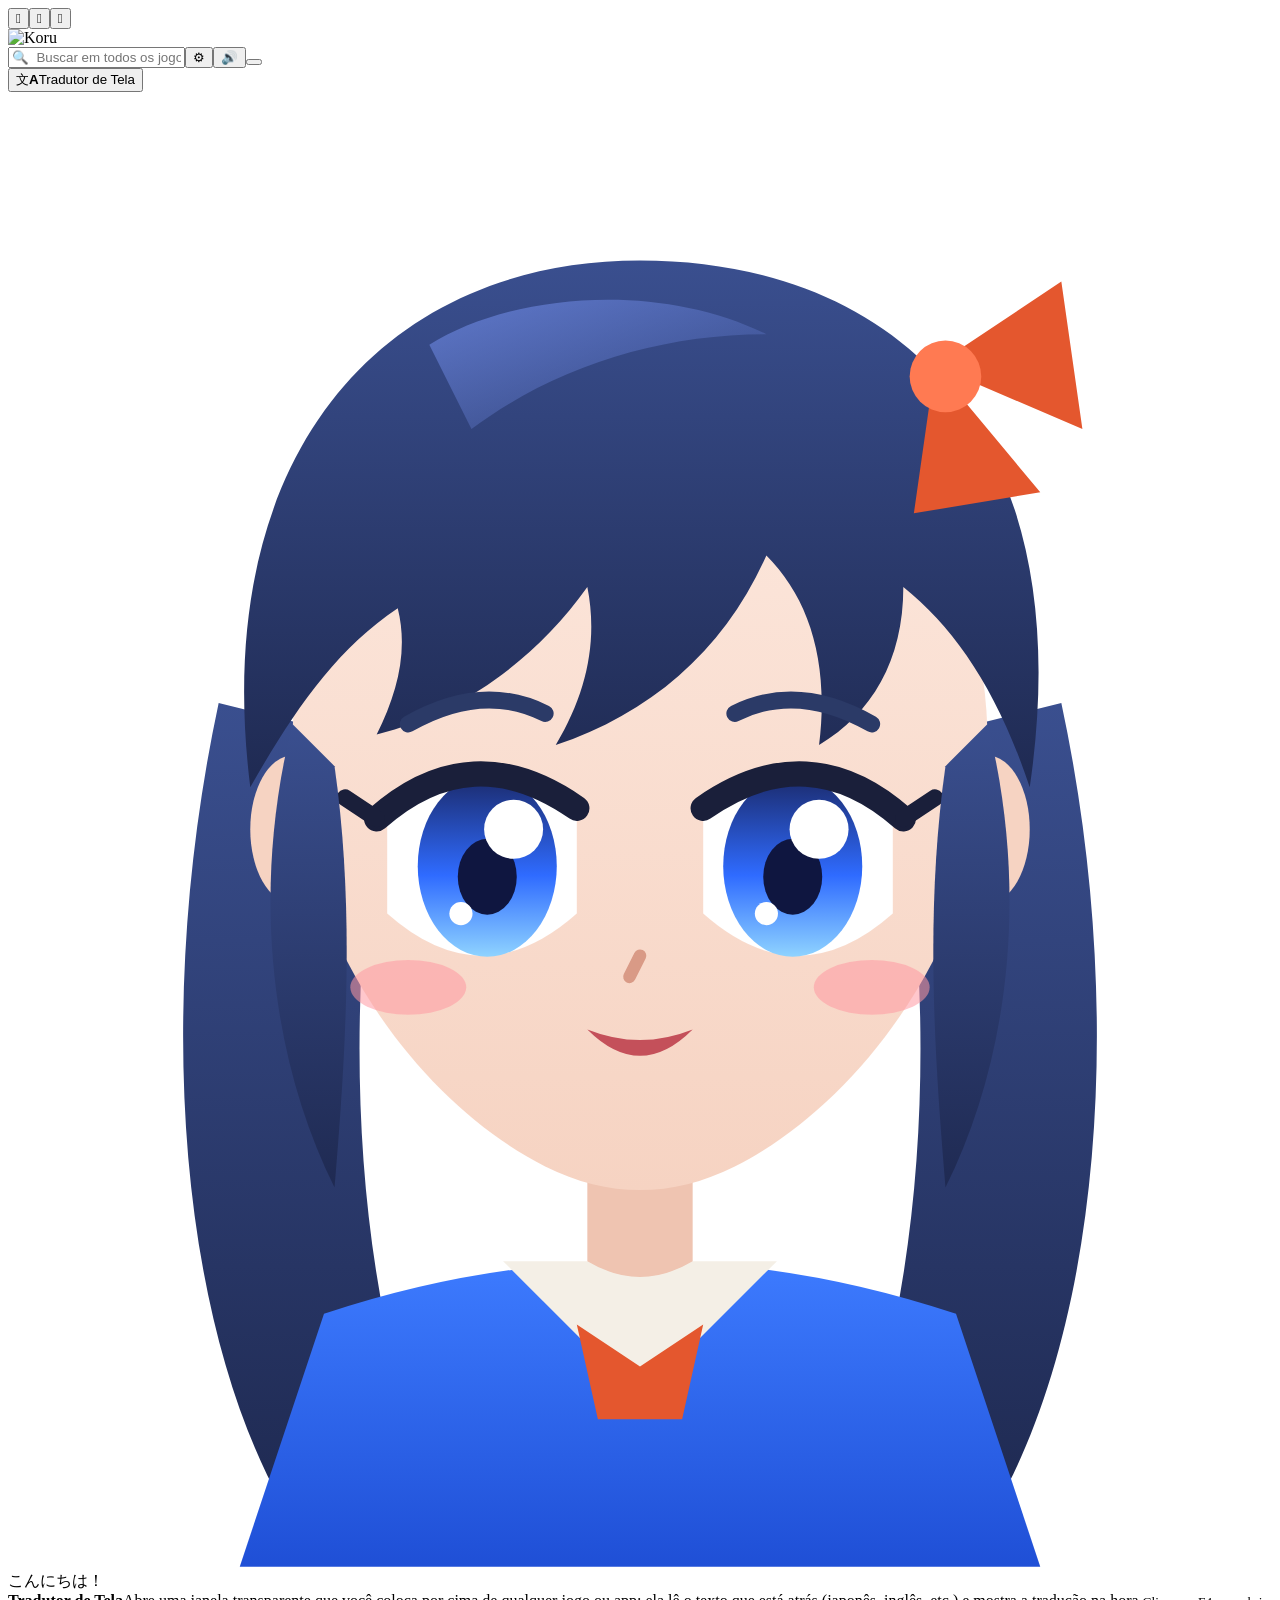
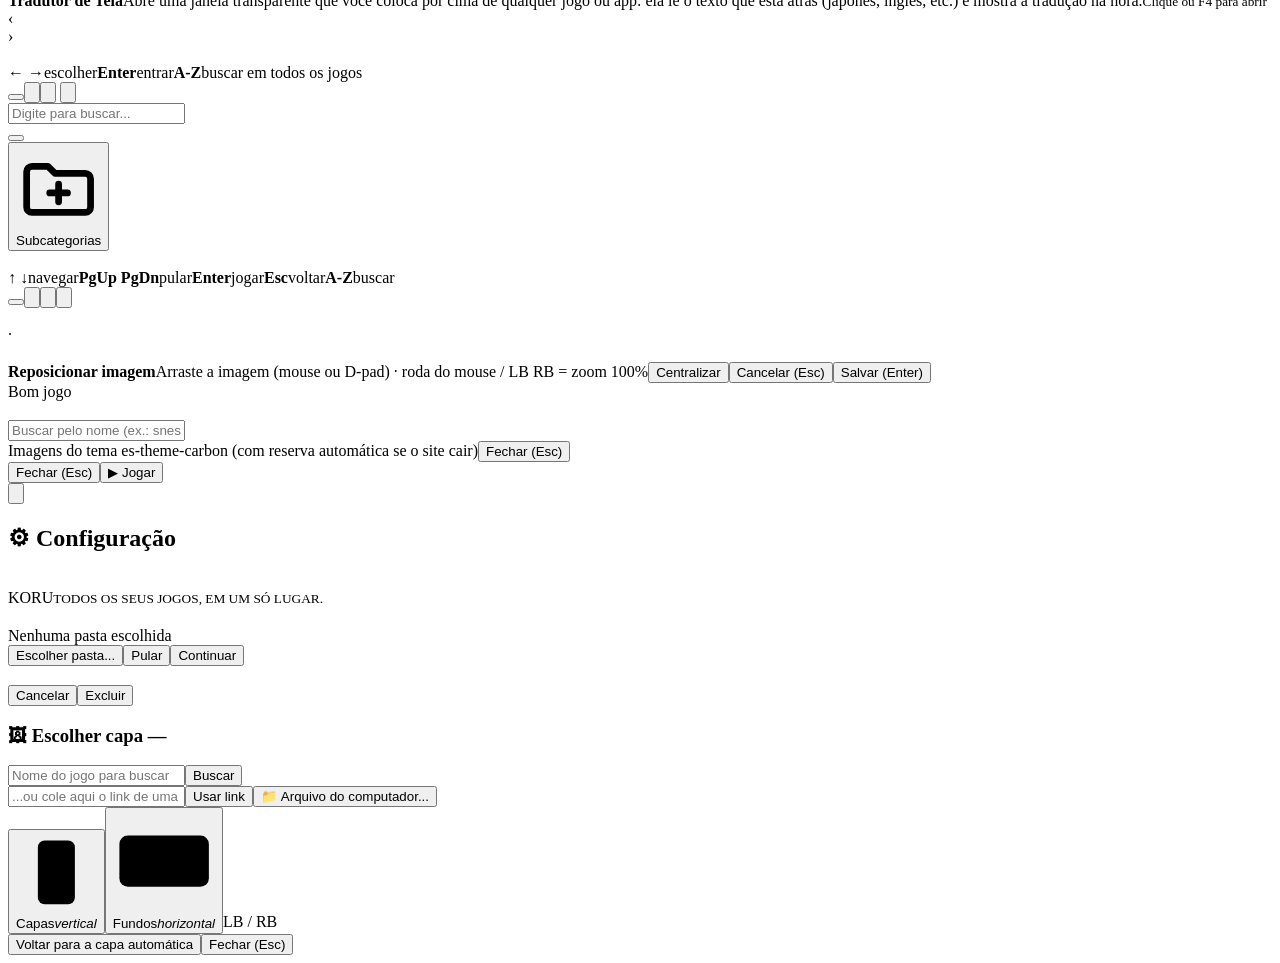
==== src/app/web/index.html @ 42bc6640 "1.5.5: nova ilustração da garota do Tradutor de Tela Co-Authored-By: Claude Opus 5.5 <noreply@anthro" ====
<!doctype html>
<html lang="pt-BR">
<head>
<meta charset="utf-8">
<meta name="viewport" content="width=device-width, initial-scale=1">
<title>​</title>
<meta name="theme-color" content="#14161c">
<link rel="icon" href="/logo.png">
<link rel="stylesheet" href="/css/fonts.css">
<link rel="stylesheet" href="/css/app.css">
</head>
</head>
<body>

<div id="wbar"><div class="wdrag" id="wdrag"></div><button data-w="min" title="Minimizar">&#xE921;</button><button data-w="max" title="Maximizar">&#xE922;</button><button data-w="close" class="x" title="Fechar">&#xE8BB;</button></div>
<section id="systems" class="screen">
  <div class="bg" id="sysBg"></div>
  <div class="brand" title="Koru"><img src="/sym.png" alt="Koru"></div>
  <div class="topsearch"><input id="gq" placeholder="🔍  Buscar em todos os jogos... (é só começar a digitar)" autocomplete="off"><button class="gear" id="gear" title="Configuração">⚙</button><button class="gear" id="mute" title="Som ligado/desligado">🔊</button><button class="gear" id="crtBtn" title="Layout para TV de tubo (CRT)"></button><div class="trwrap"><button class="trbtn" id="trBtn"><span class="tri">文<b>A</b></span><span class="trt">Tradutor de Tela</span></button>
  <div class="trtip"><div class="trgirl"><svg viewBox="0 0 120 140" aria-hidden="true">
  <defs>
    <linearGradient id="trH" x1="0" y1="0" x2="0" y2="1"><stop offset="0" stop-color="#3a4f8f"/><stop offset="1" stop-color="#1f2a52"/></linearGradient>
    <linearGradient id="trHl" x1="0" y1="0" x2="1" y2="1"><stop offset="0" stop-color="#7f9cff" stop-opacity=".55"/><stop offset="1" stop-color="#7f9cff" stop-opacity="0"/></linearGradient>
    <linearGradient id="trS" x1="0" y1="0" x2="0" y2="1"><stop offset="0" stop-color="#fde9df"/><stop offset="1" stop-color="#f6d3c2"/></linearGradient>
    <linearGradient id="trI" x1="0" y1="0" x2="0" y2="1"><stop offset="0" stop-color="#1b2a6b"/><stop offset=".55" stop-color="#2F6BFF"/><stop offset="1" stop-color="#8fd3ff"/></linearGradient>
    <linearGradient id="trU" x1="0" y1="0" x2="0" y2="1"><stop offset="0" stop-color="#3D7BFF"/><stop offset="1" stop-color="#1F4FD6"/></linearGradient>
  </defs>
  <path d="M20 58C14 86 16 116 26 134l14-2c-8-22-8-48-4-70z" fill="url(#trH)"/>
  <path d="M100 58c6 28 4 58-6 76l-14-2c8-22 8-48 4-70z" fill="url(#trH)"/>
  <path d="M30 116q30-10 60 0l8 24H22z" fill="url(#trU)"/>
  <path d="M47 111l13 13 13-13z" fill="#f4efe6"/>
  <path d="M54 117l6 4 6-4-2 9h-8z" fill="#e4572e"/>
  <path d="M55 96h10v15q-5 3-10 0z" fill="#efc4b1"/>
  <path d="M27 62c0-22 15-36 33-36s33 14 33 36c0 18-12 34-24 40-6 3-12 3-18 0-12-6-24-22-24-40z" fill="url(#trS)"/>
  <ellipse cx="27" cy="70" rx="4" ry="7" fill="#f6d3c2"/><ellipse cx="93" cy="70" rx="4" ry="7" fill="#f6d3c2"/>
  <path d="M23 66C19 34 36 16 60 16s42 16 37 50c-3-9-7-15-12-19 0 7-3 12-8 15 1-8-1-14-5-18-4 9-11 15-20 18 3-5 4-10 3-15-5 7-12 12-20 14 2-4 3-8 2-12-6 4-10 10-14 17z" fill="url(#trH)"/>
  <path d="M40 24c8-5 22-6 32-1-10 0-20 3-28 9z" fill="url(#trHl)"/>
  <path d="M88 26l12-8 2 14z M88 26l-2 14 12-2z" fill="#e4572e"/><circle cx="89" cy="27" r="3.4" fill="#ff7a52"/>
  <path d="M38 60q7-4 13-1" stroke="#2b3a67" stroke-width="1.6" fill="none" stroke-linecap="round"/>
  <path d="M82 60q-7-4-13-1" stroke="#2b3a67" stroke-width="1.6" fill="none" stroke-linecap="round"/>
  <g>
    <path d="M36 68q9-7 18 0v10q-9 8-18 0z" fill="#fff"/>
    <ellipse cx="45.5" cy="73.5" rx="6.6" ry="8.6" fill="url(#trI)"/>
    <ellipse cx="45.5" cy="74.5" rx="2.8" ry="3.6" fill="#0f1640"/>
    <circle cx="48" cy="70" r="2.8" fill="#fff"/><circle cx="43" cy="78" r="1.1" fill="#fff"/>
    <path d="M35 69q9-8 19-1" stroke="#1a1f3a" stroke-width="2.4" fill="none" stroke-linecap="round"/>
    <path d="M35 69l-3-2" stroke="#1a1f3a" stroke-width="1.6" stroke-linecap="round"/>
  </g>
  <g>
    <path d="M84 68q-9-7-18 0v10q9 8 18 0z" fill="#fff"/>
    <ellipse cx="74.5" cy="73.5" rx="6.6" ry="8.6" fill="url(#trI)"/>
    <ellipse cx="74.5" cy="74.5" rx="2.8" ry="3.6" fill="#0f1640"/>
    <circle cx="77" cy="70" r="2.8" fill="#fff"/><circle cx="72" cy="78" r="1.1" fill="#fff"/>
    <path d="M85 69q-9-8-19-1" stroke="#1a1f3a" stroke-width="2.4" fill="none" stroke-linecap="round"/>
    <path d="M85 69l3-2" stroke="#1a1f3a" stroke-width="1.6" stroke-linecap="round"/>
  </g>
  <ellipse cx="38" cy="85" rx="5.5" ry="2.6" fill="#ff9aa2" opacity=".55"/><ellipse cx="82" cy="85" rx="5.5" ry="2.6" fill="#ff9aa2" opacity=".55"/>
  <path d="M60 82l-1 2" stroke="#d99a86" stroke-width="1.2" stroke-linecap="round"/>
  <path d="M55 89q5 5 10 0q-5 2-10 0z" fill="#c4505a"/>
  <path d="M27 60c-4 16-2 32 4 44 1-12 2-26 0-40z" fill="url(#trH)"/>
  <path d="M93 60c4 16 2 32-4 44-1-12-2-26 0-40z" fill="url(#trH)"/>
</svg><div class="trsay"><span id="trHello">こんにちは！</span></div></div>
  <div class="trtxt"><b>Tradutor de Tela</b><span>Abre uma janela transparente que você coloca por cima de qualquer jogo ou app: ela lê o texto que está atrás (japonês, inglês, etc.) e mostra a tradução na hora.</span><small>Clique ou F4 para abrir</small></div></div></div></div>
  <div class="stage">
    <div class="strip"><span class="arrow l" id="prev">‹</span><div class="track" id="track"></div><span class="arrow r" id="next">›</span></div>
    <div class="sysinfo" id="sysInfo"></div>
  </div>
  <img class="ctrl" id="sysCtrl" alt="">
  <div class="helpbar"><span><b>← →</b>escolher</span><span><b>Enter</b>entrar</span><span><b>A-Z</b>buscar em todos os jogos</span></div>
</section>

<section id="games" class="screen">
  <header id="gHead"></header><button class="hmute" id="gMute" title="Som ligado/desligado"></button><span class="hviews" id="gViews"><button class="hview" id="gvGrid" data-v="grid" title="Ver em grade"><svg viewBox="0 0 24 24" fill="none" stroke="currentColor" stroke-width="2"><rect x="4" y="4" width="7" height="7" rx="1.5"/><rect x="13" y="4" width="7" height="7" rx="1.5"/><rect x="4" y="13" width="7" height="7" rx="1.5"/><rect x="13" y="13" width="7" height="7" rx="1.5"/></svg></button><button class="hview" id="gvList" data-v="list" title="Ver em lista"><svg viewBox="0 0 24 24" fill="none" stroke="currentColor" stroke-width="2" stroke-linecap="round"><path d="M9 6h11M9 12h11M9 18h11"/><circle cx="4.5" cy="6" r="1.2" fill="currentColor"/><circle cx="4.5" cy="12" r="1.2" fill="currentColor"/><circle cx="4.5" cy="18" r="1.2" fill="currentColor"/></svg></button></span>
  <button class="homebtn" id="homeBtn" title="Voltar para a tela inicial (Esc)"><svg viewBox="0 0 24 24" fill="none" stroke="currentColor" stroke-width="2.2" stroke-linecap="round" stroke-linejoin="round"><path d="M3 10.5 12 3l9 7.5"/><path d="M5 9.5V21h5v-6h4v6h5V9.5"/></svg></button>
  <div class="body">
    <div class="left">
      <div class="search"><input id="q" placeholder="Digite para buscar..." autocomplete="off"><div class="sortwrap"><button class="sortbtn" id="sortBtn" title="Mudar ordenação"></button><div class="sortmenu" id="sortMenu"></div></div><button class="sortbtn catbtn" id="catBtn" title="Criar, renomear ou excluir subcategorias"><svg viewBox="0 0 24 24" fill="none" stroke="currentColor" stroke-width="1.9" stroke-linecap="round" stroke-linejoin="round"><path d="M3 7.5A1.5 1.5 0 0 1 4.5 6H9l2 2h8.5A1.5 1.5 0 0 1 21 9.5v8a1.5 1.5 0 0 1-1.5 1.5h-15A1.5 1.5 0 0 1 3 17.5z"/><path d="M12 11v5M9.5 13.5h5"/></svg><span>Subcategorias</span></button><span class="count" id="count"></span></div>
      <div class="list" id="list"></div>
    </div>
    <div class="right">
      <div id="gameBg"></div>
      <div class="art" id="art"></div>
      <div id="vidBox"></div>
      <img id="vidLogo" alt="">
      <div class="details" id="details"></div>
    </div>
  </div>
  <div class="helpbar"><span><b>↑ ↓</b>navegar</span><span><b>PgUp PgDn</b>pular</span><span><b>Enter</b>jogar</span><span><b>Esc</b>voltar</span><span><b>A-Z</b>buscar</span></div>
</section>
<section id="favgrid" class="screen">
  <div class="fgbg" id="fgBg"></div>
  <header id="fgHeader"><button class="hmute" id="fgMute" title="Som ligado/desligado"></button><span class="hviews" id="fgViews"><button class="hview" id="fvGrid" data-v="grid" title="Ver em grade"><svg viewBox="0 0 24 24" fill="none" stroke="currentColor" stroke-width="2"><rect x="4" y="4" width="7" height="7" rx="1.5"/><rect x="13" y="4" width="7" height="7" rx="1.5"/><rect x="4" y="13" width="7" height="7" rx="1.5"/><rect x="13" y="13" width="7" height="7" rx="1.5"/></svg></button><button class="hview" id="fvList" data-v="list" title="Ver em lista"><svg viewBox="0 0 24 24" fill="none" stroke="currentColor" stroke-width="2" stroke-linecap="round"><path d="M9 6h11M9 12h11M9 18h11"/><circle cx="4.5" cy="6" r="1.2" fill="currentColor"/><circle cx="4.5" cy="12" r="1.2" fill="currentColor"/><circle cx="4.5" cy="18" r="1.2" fill="currentColor"/></svg></button></span><button class="homebtn" id="fgHome" title="Voltar ao início (Esc)"><svg viewBox="0 0 24 24" fill="none" stroke="currentColor" stroke-width="2" stroke-linecap="round" stroke-linejoin="round"><path d="M3 11l9-8 9 8"/><path d="M5 10v10h14V10"/></svg></button><div id="fgHead" class="fghead"><img class="fdctrl" alt=""><div class="fdbody"><div class="fdn"></div><div class="fdc"></div><div class="fdm"><span class="fds"></span><span class="fdsep"> · </span><a class="fdp plink"></a></div></div></div></header>
  <div class="fgview" id="fgView"><div class="fgtrack" id="fgTrack"></div></div>
  <div class="fgdots" id="fgDots"></div>
</section>
<div class="fpmodal" id="fpModal"><img id="fpImg" alt="" draggable="false"><div class="fpframe" id="fpFrame"></div>
  <div class="fpbar"><b>Reposicionar imagem</b><span>Arraste a imagem (mouse ou D-pad) · roda do mouse / LB RB = zoom <span id="fpZoom">100%</span></span><button class="btn sec sm" id="fpReset">Centralizar</button><button class="btn sec sm" id="fpCancel">Cancelar (Esc)</button><button class="btn sm" id="fpOk">Salvar (Enter)</button></div></div>
<div class="fgfx" id="fgFx"><div class="fxlbl"><div class="fxspin"></div><div>Bom jogo</div></div></div>
<div class="modal" id="artPick"><div class="mbox"><h3 id="apTitle"></h3><div class="mrow"><input id="apQ" placeholder="Buscar pelo nome (ex.: snes, playstation, arcade)"><span class="msg" id="apMsg"></span></div><div class="apwrap"><div id="apGrid" class="icogrid ap"></div></div><div class="mfoot"><span class="msg">Imagens do tema es-theme-carbon (com reserva automática se o site cair)</span><button class="sec" id="apClose">Fechar (Esc)</button></div></div></div>
<div class="modal" id="fgInfo"><div class="fginfowrap"><div class="fginfobox" id="fgInfoBox"></div><div class="fgibar"><button class="btn sec" id="fgiClose">Fechar (Esc)</button><button class="btn" id="fgiPlay">▶ Jogar</button></div></div></div>
<section id="config" class="screen">
  <div class="cfhead"><button class="homebtn" id="cfCancel" title="Voltar ao início (Esc)"><svg viewBox="0 0 24 24" fill="none" stroke="currentColor" stroke-width="2" stroke-linecap="round" stroke-linejoin="round"><path d="M3 11l9-8 9 8"/><path d="M5 10v10h14V10"/></svg></button><h1>⚙ Configuração</h1><span class="msg" id="cfSaved" style="margin-left:auto;margin-right:10px"></span></div>
  <div class="cfbody" id="cfBody"></div>
</section>
<section id="welcome" class="screen">
  <div class="wsplash" id="wSplash"><img src="/sym.png" alt=""><span class="kword">KORU</span><small>TODOS OS SEUS JOGOS, EM UM SÓ LUGAR.</small></div>
  <div class="wcard" id="wCard">
    <div class="wstep" id="wStepN"></div>
    <h1 id="wTitle"></h1>
    <p id="wText"></p>
    <div id="wStores"></div>
    <div class="wpath" id="wPath">Nenhuma pasta escolhida</div>
    <div class="wbtns"><button class="btn sec" id="wBack" style="display:none">← Voltar</button><button class="btn sec" id="wPick">Escolher pasta...</button><span style="flex:1"></span><button class="btn sec" id="wSkip">Pular</button><button class="btn" id="wNext">Continuar</button></div>
  </div>
</section>
<div id="toast"></div>
<div id="ctx" class="ctx"></div><div id="ctx2" class="ctx"></div>
<div class="modal" id="askModal"><div class="mbox ask"><h3 id="askTitle"></h3><p id="askText"></p><div class="mfoot"><button class="sec" id="askNo">Cancelar</button><button class="sec" id="askAlt" style="display:none"></button><button id="askYes" class="danger">Excluir</button></div></div></div>
<div id="dropPanel"></div>
<div class="modal" id="coverModal"><div class="mbox">
  <h3><span id="ctitle">🖼 Escolher capa</span> — <span id="cgame"></span></h3>
  <div class="mrow"><input id="cq" placeholder="Nome do jogo para buscar"><button id="cgo">Buscar</button></div>
  <div class="mrow"><input id="curl" placeholder="...ou cole aqui o link de uma imagem da internet"><button id="cuse">Usar link</button><button id="cfile">📁 Arquivo do computador...</button></div>
  <div class="ckind" id="ckind"><button data-k="cover"><svg viewBox="0 0 24 24"><rect x="6.5" y="2.5" width="11" height="19" rx="2"/><path d="M6.5 16l3.5-3.5 3 3 2-2 2.5 2.5"/></svg>Capas<i>vertical</i></button><button data-k="bg"><svg viewBox="0 0 24 24"><rect x="1.5" y="6" width="21" height="12" rx="2"/><path d="M1.5 15l5-4.5 4 3.5 3-2.5 7.5 5"/><circle cx="17" cy="9.5" r="1.3"/></svg>Fundos<i>horizontal</i></button><span class="ckh">LB / RB</span></div>
  <div class="msg" id="cmsg"></div>
  <div class="cgrid" id="cres"></div>
  <div class="mfoot"><button class="sec" id="creset">Voltar para a capa automática</button><button class="sec" id="cclose">Fechar (Esc)</button></div>
</div></div>

<div class="padhelp" id="padHelp"></div>
<div class="osk" id="osk"></div>
<script src="/js/i18n.js"></script>
<script src="/js/core.js"></script>
<script src="/js/systems.js"></script>
<script src="/js/list.js"></script>
<script src="/js/art.js"></script>
<script src="/js/video.js"></script>
<script src="/js/covers.js"></script>
<script src="/js/thumbs.js"></script>
<script src="/js/audio.js"></script>
<script src="/js/window.js"></script>
<script src="/js/config.js"></script>
<script src="/js/input.js"></script>
<script src="/js/welcome.js"></script>
<script src="/js/favgrid.js"></script>
<script src="/js/artpick.js"></script>
<script src="/js/osk.js"></script>
<script src="/js/padhelp.js"></script>
<script src="/js/main.js"></script>
<script src="/js/intro.js"></script>
</body>
</html>
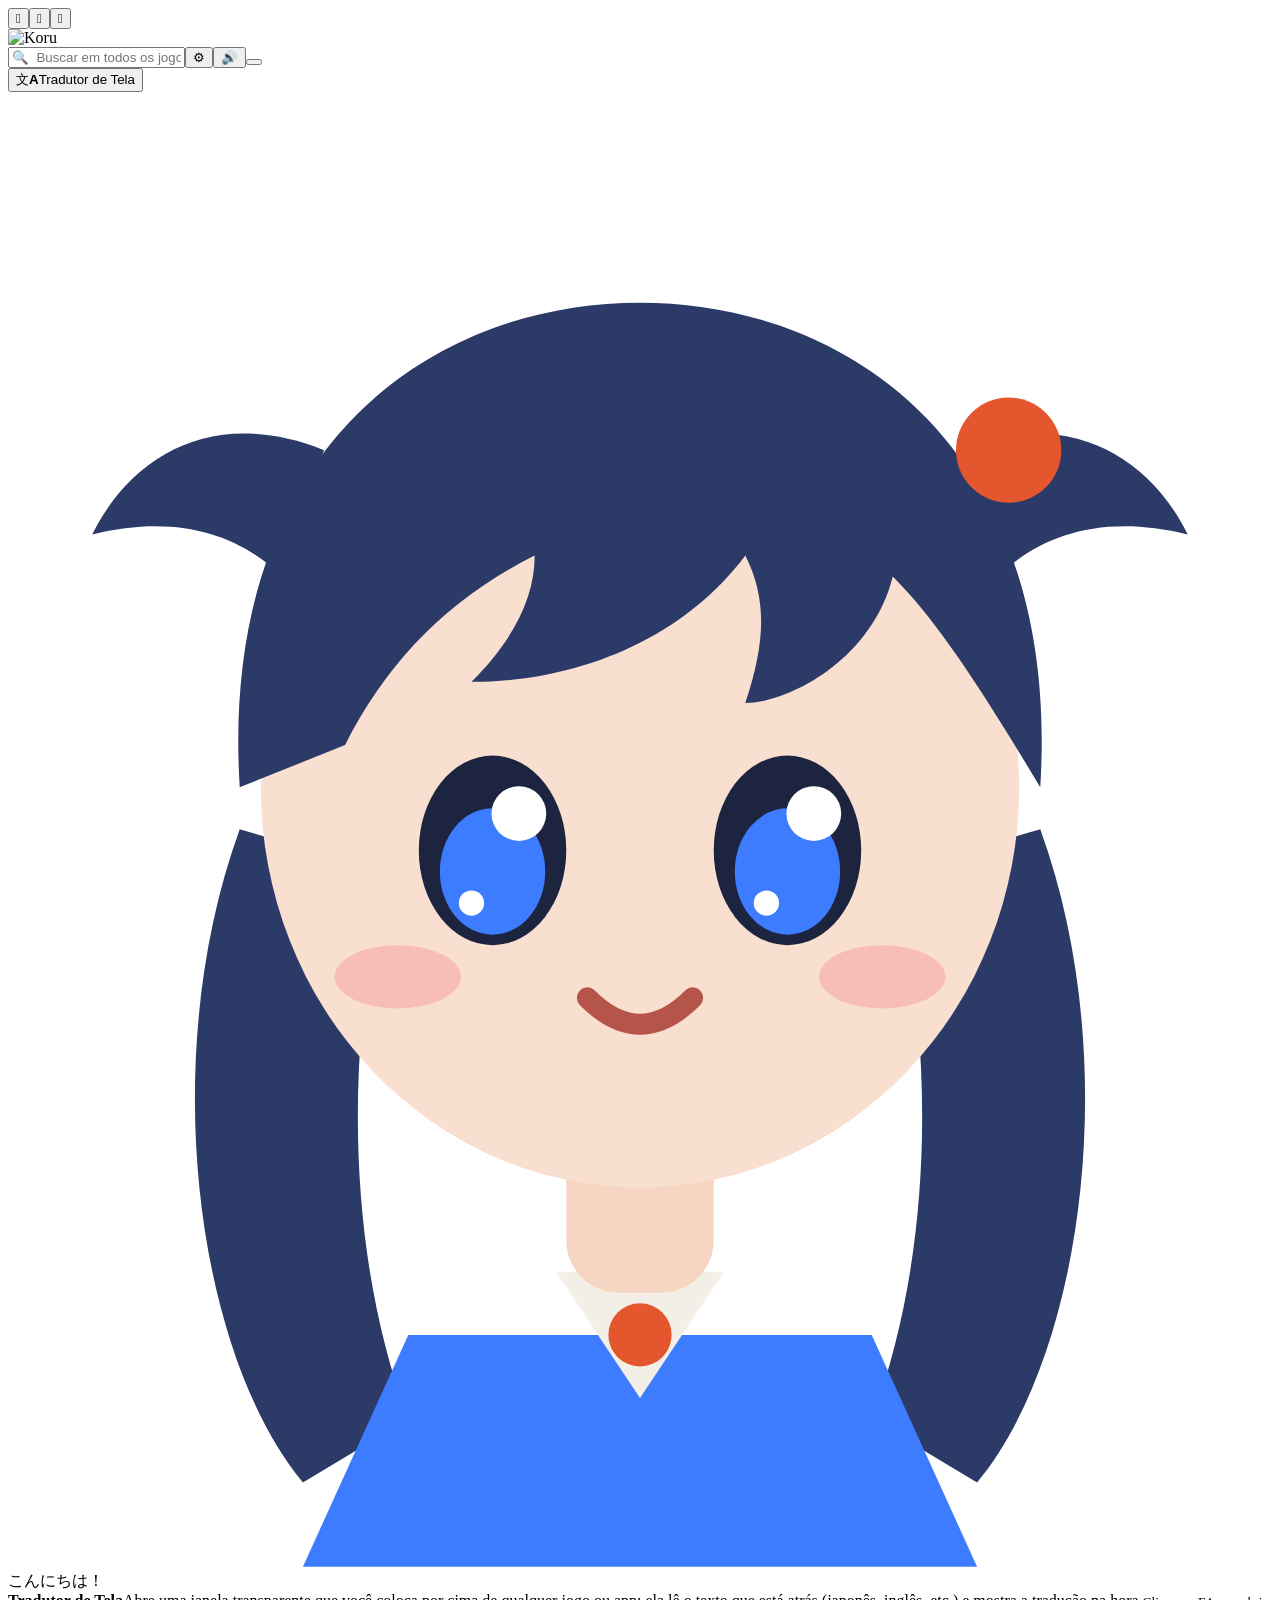
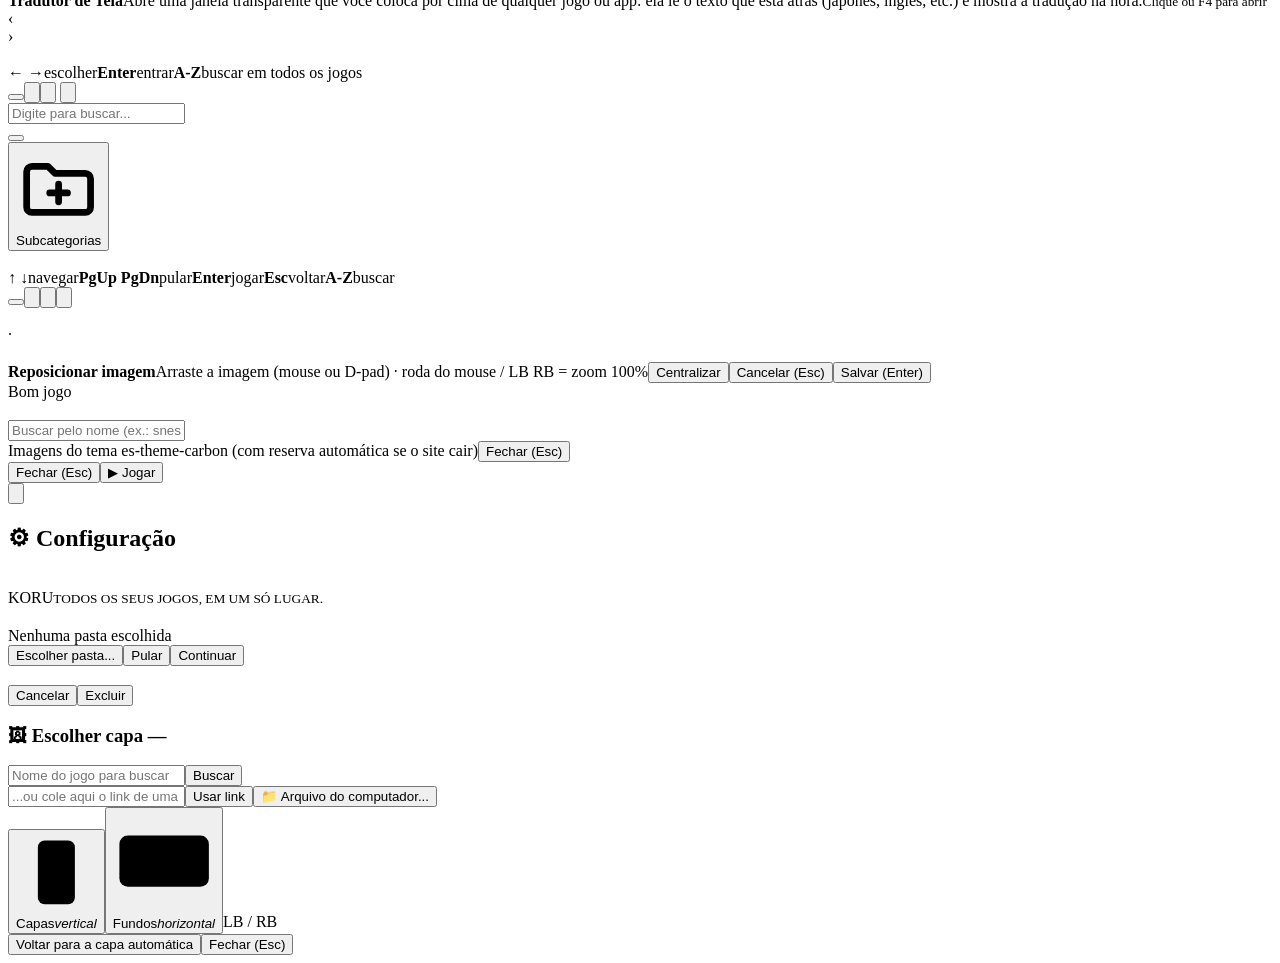
==== commit 2814b695: "1.6.1: player próprio na janela, fita VHS, prévia do vídeo no fundo, subcategoria Ocultos Co-Authore" ====
--- a/src/app/web/index.html
+++ b/src/app/web/index.html
@@ -18,48 +18,19 @@
   <div class="brand" title="Koru"><img src="/sym.png" alt="Koru"></div>
   <div class="topsearch"><input id="gq" placeholder="🔍  Buscar em todos os jogos... (é só começar a digitar)" autocomplete="off"><button class="gear" id="gear" title="Configuração">⚙</button><button class="gear" id="mute" title="Som ligado/desligado">🔊</button><button class="gear" id="crtBtn" title="Layout para TV de tubo (CRT)"></button><div class="trwrap"><button class="trbtn" id="trBtn"><span class="tri">文<b>A</b></span><span class="trt">Tradutor de Tela</span></button>
   <div class="trtip"><div class="trgirl"><svg viewBox="0 0 120 140" aria-hidden="true">
-  <defs>
-    <linearGradient id="trH" x1="0" y1="0" x2="0" y2="1"><stop offset="0" stop-color="#3a4f8f"/><stop offset="1" stop-color="#1f2a52"/></linearGradient>
-    <linearGradient id="trHl" x1="0" y1="0" x2="1" y2="1"><stop offset="0" stop-color="#7f9cff" stop-opacity=".55"/><stop offset="1" stop-color="#7f9cff" stop-opacity="0"/></linearGradient>
-    <linearGradient id="trS" x1="0" y1="0" x2="0" y2="1"><stop offset="0" stop-color="#fde9df"/><stop offset="1" stop-color="#f6d3c2"/></linearGradient>
-    <linearGradient id="trI" x1="0" y1="0" x2="0" y2="1"><stop offset="0" stop-color="#1b2a6b"/><stop offset=".55" stop-color="#2F6BFF"/><stop offset="1" stop-color="#8fd3ff"/></linearGradient>
-    <linearGradient id="trU" x1="0" y1="0" x2="0" y2="1"><stop offset="0" stop-color="#3D7BFF"/><stop offset="1" stop-color="#1F4FD6"/></linearGradient>
-  </defs>
-  <path d="M20 58C14 86 16 116 26 134l14-2c-8-22-8-48-4-70z" fill="url(#trH)"/>
-  <path d="M100 58c6 28 4 58-6 76l-14-2c8-22 8-48 4-70z" fill="url(#trH)"/>
-  <path d="M30 116q30-10 60 0l8 24H22z" fill="url(#trU)"/>
-  <path d="M47 111l13 13 13-13z" fill="#f4efe6"/>
-  <path d="M54 117l6 4 6-4-2 9h-8z" fill="#e4572e"/>
-  <path d="M55 96h10v15q-5 3-10 0z" fill="#efc4b1"/>
-  <path d="M27 62c0-22 15-36 33-36s33 14 33 36c0 18-12 34-24 40-6 3-12 3-18 0-12-6-24-22-24-40z" fill="url(#trS)"/>
-  <ellipse cx="27" cy="70" rx="4" ry="7" fill="#f6d3c2"/><ellipse cx="93" cy="70" rx="4" ry="7" fill="#f6d3c2"/>
-  <path d="M23 66C19 34 36 16 60 16s42 16 37 50c-3-9-7-15-12-19 0 7-3 12-8 15 1-8-1-14-5-18-4 9-11 15-20 18 3-5 4-10 3-15-5 7-12 12-20 14 2-4 3-8 2-12-6 4-10 10-14 17z" fill="url(#trH)"/>
-  <path d="M40 24c8-5 22-6 32-1-10 0-20 3-28 9z" fill="url(#trHl)"/>
-  <path d="M88 26l12-8 2 14z M88 26l-2 14 12-2z" fill="#e4572e"/><circle cx="89" cy="27" r="3.4" fill="#ff7a52"/>
-  <path d="M38 60q7-4 13-1" stroke="#2b3a67" stroke-width="1.6" fill="none" stroke-linecap="round"/>
-  <path d="M82 60q-7-4-13-1" stroke="#2b3a67" stroke-width="1.6" fill="none" stroke-linecap="round"/>
-  <g>
-    <path d="M36 68q9-7 18 0v10q-9 8-18 0z" fill="#fff"/>
-    <ellipse cx="45.5" cy="73.5" rx="6.6" ry="8.6" fill="url(#trI)"/>
-    <ellipse cx="45.5" cy="74.5" rx="2.8" ry="3.6" fill="#0f1640"/>
-    <circle cx="48" cy="70" r="2.8" fill="#fff"/><circle cx="43" cy="78" r="1.1" fill="#fff"/>
-    <path d="M35 69q9-8 19-1" stroke="#1a1f3a" stroke-width="2.4" fill="none" stroke-linecap="round"/>
-    <path d="M35 69l-3-2" stroke="#1a1f3a" stroke-width="1.6" stroke-linecap="round"/>
-  </g>
-  <g>
-    <path d="M84 68q-9-7-18 0v10q9 8 18 0z" fill="#fff"/>
-    <ellipse cx="74.5" cy="73.5" rx="6.6" ry="8.6" fill="url(#trI)"/>
-    <ellipse cx="74.5" cy="74.5" rx="2.8" ry="3.6" fill="#0f1640"/>
-    <circle cx="77" cy="70" r="2.8" fill="#fff"/><circle cx="72" cy="78" r="1.1" fill="#fff"/>
-    <path d="M85 69q-9-8-19-1" stroke="#1a1f3a" stroke-width="2.4" fill="none" stroke-linecap="round"/>
-    <path d="M85 69l3-2" stroke="#1a1f3a" stroke-width="1.6" stroke-linecap="round"/>
-  </g>
-  <ellipse cx="38" cy="85" rx="5.5" ry="2.6" fill="#ff9aa2" opacity=".55"/><ellipse cx="82" cy="85" rx="5.5" ry="2.6" fill="#ff9aa2" opacity=".55"/>
-  <path d="M60 82l-1 2" stroke="#d99a86" stroke-width="1.2" stroke-linecap="round"/>
-  <path d="M55 89q5 5 10 0q-5 2-10 0z" fill="#c4505a"/>
-  <path d="M27 60c-4 16-2 32 4 44 1-12 2-26 0-40z" fill="url(#trH)"/>
-  <path d="M93 60c4 16 2 32-4 44-1-12-2-26 0-40z" fill="url(#trH)"/>
-</svg><div class="trsay"><span id="trHello">こんにちは！</span></div></div>
+    <path d="M22 70c-8 22-4 50 6 62l10-6c-6-16-6-36-2-52z" fill="#2b3a67"/><path d="M98 70c8 22 4 50-6 62l-10-6c6-16 6-36 2-52z" fill="#2b3a67"/>
+    <path d="M38 118h44l10 22H28z" fill="#3D7BFF"/><path d="M52 112h16l-8 12z" fill="#f4efe6"/><circle cx="60" cy="118" r="3" fill="#e4572e"/>
+    <rect x="53" y="98" width="14" height="16" rx="5" fill="#f6d5c3"/>
+    <ellipse cx="60" cy="66" rx="36" ry="38" fill="#f9dfd0"/>
+    <path d="M22 66C20 34 40 20 60 20s40 14 38 46c-6-10-10-16-14-20-2 8-10 12-14 12 2-6 2-10 0-14-6 8-16 12-26 12 4-4 6-8 6-12-8 4-14 10-18 18z" fill="#2b3a67"/>
+    <path d="M30 34c-10-4-18 0-22 8 8-2 14 0 18 4z M90 34c10-4 18 0 22 8-8-2-14 0-18 4z" fill="#2b3a67"/>
+    <circle cx="95" cy="34" r="5" fill="#e4572e"/>
+    <ellipse cx="46" cy="72" rx="7" ry="9" fill="#1d2440"/><ellipse cx="74" cy="72" rx="7" ry="9" fill="#1d2440"/>
+    <ellipse cx="46" cy="74" rx="5" ry="6" fill="#3D7BFF"/><ellipse cx="74" cy="74" rx="5" ry="6" fill="#3D7BFF"/>
+    <circle cx="48.5" cy="68.5" r="2.6" fill="#fff"/><circle cx="76.5" cy="68.5" r="2.6" fill="#fff"/><circle cx="44" cy="77" r="1.2" fill="#fff"/><circle cx="72" cy="77" r="1.2" fill="#fff"/>
+    <ellipse cx="37" cy="84" rx="6" ry="3" fill="#f7a8a8" opacity=".6"/><ellipse cx="83" cy="84" rx="6" ry="3" fill="#f7a8a8" opacity=".6"/>
+    <path d="M55 86q5 5 10 0" stroke="#b5554a" stroke-width="2" fill="none" stroke-linecap="round"/>
+  </svg><div class="trsay"><span id="trHello">こんにちは！</span></div></div>
   <div class="trtxt"><b>Tradutor de Tela</b><span>Abre uma janela transparente que você coloca por cima de qualquer jogo ou app: ela lê o texto que está atrás (japonês, inglês, etc.) e mostra a tradução na hora.</span><small>Clique ou F4 para abrir</small></div></div></div></div>
   <div class="stage">
     <div class="strip"><span class="arrow l" id="prev">‹</span><div class="track" id="track"></div><span class="arrow r" id="next">›</span></div>
@@ -146,6 +117,7 @@
 <script src="/js/artpick.js"></script>
 <script src="/js/osk.js"></script>
 <script src="/js/padhelp.js"></script>
+<script src="/js/vplayer.js"></script>
 <script src="/js/main.js"></script>
 <script src="/js/intro.js"></script>
 </body>
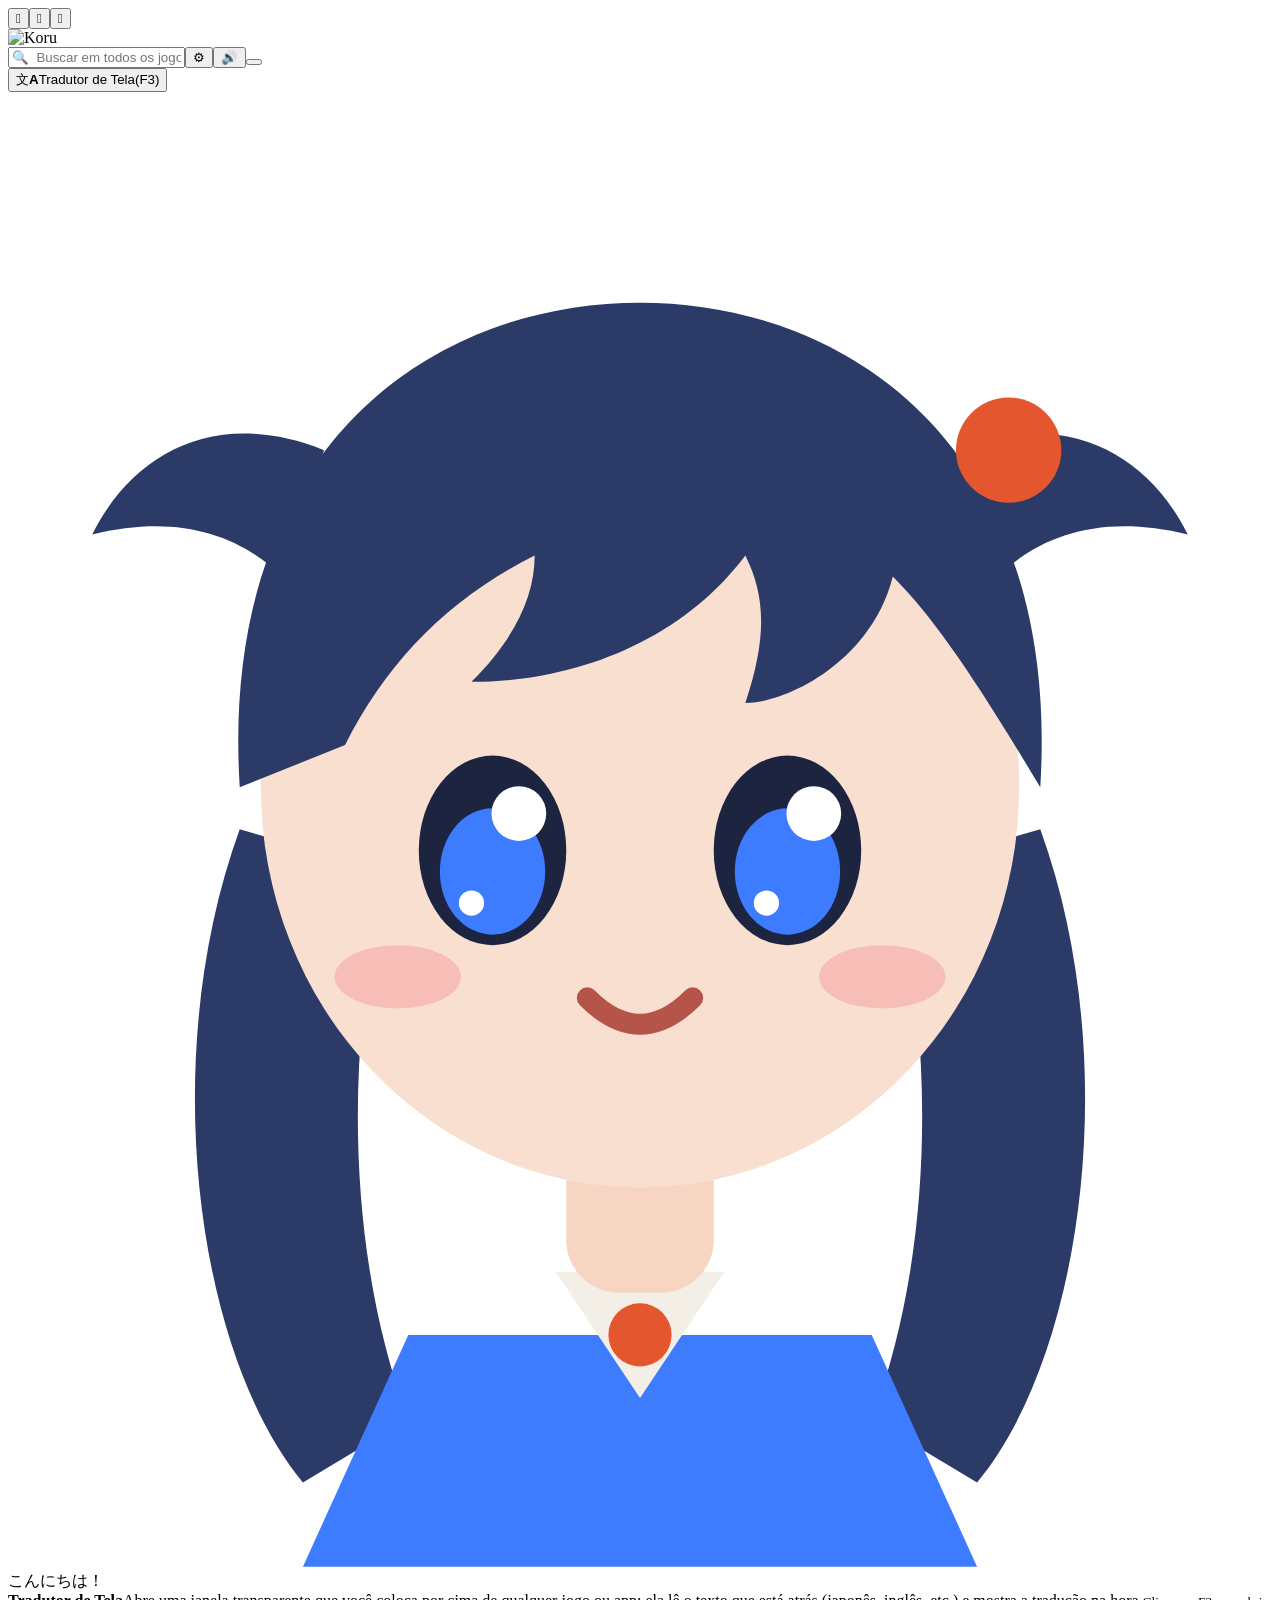
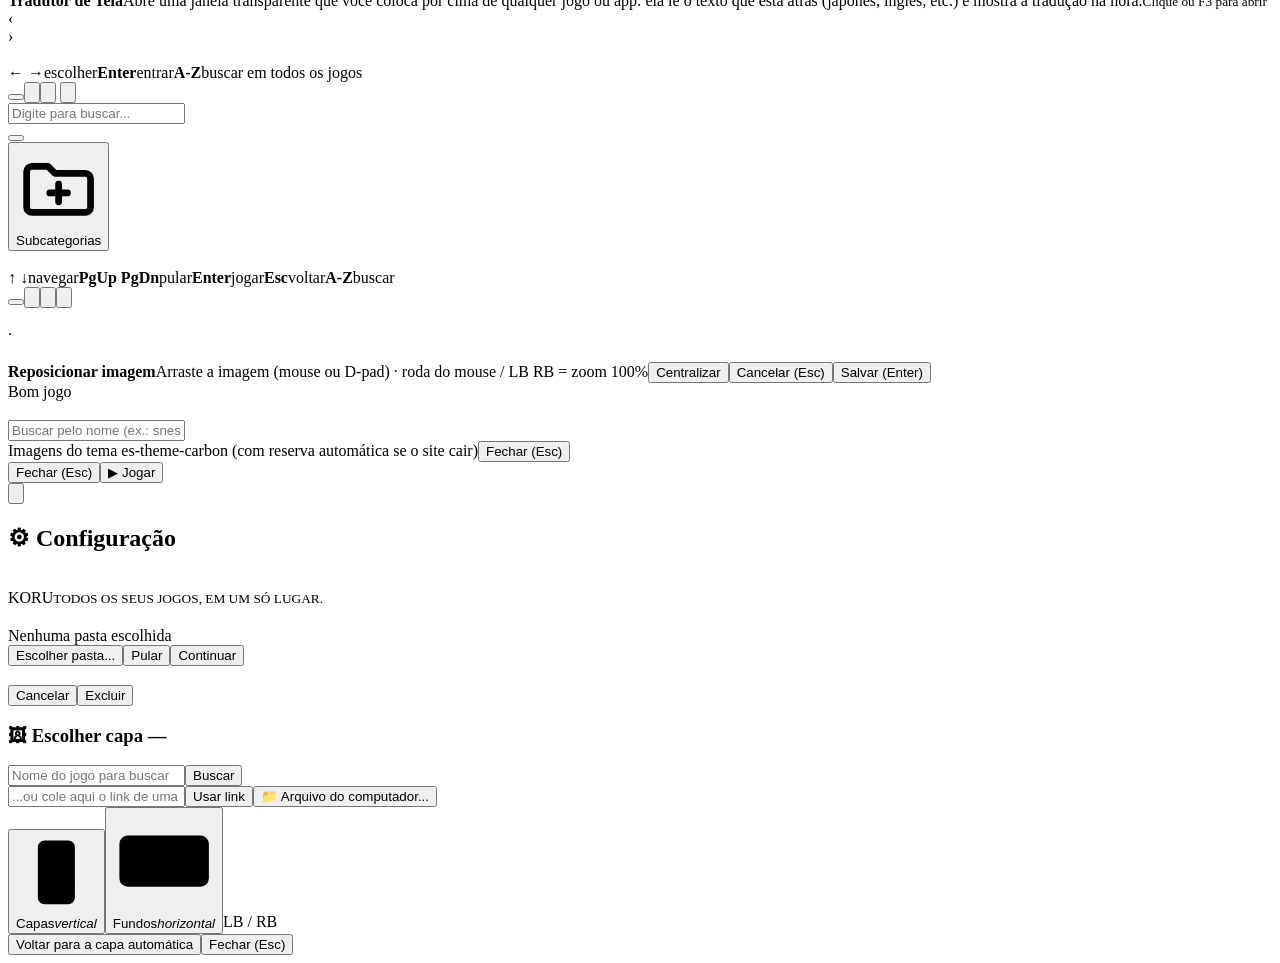
==== commit a7e0c28c: "Botão do tradutor mostra (F3) (1.6.35) Co-Authored-By: Claude Opus 5.5 <noreply@anthropic.com> Claud" ====
--- a/src/app/web/index.html
+++ b/src/app/web/index.html
@@ -16,7 +16,7 @@
 <section id="systems" class="screen">
   <div class="bg" id="sysBg"></div>
   <div class="brand" title="Koru"><img src="/sym.png" alt="Koru"></div>
-  <div class="topsearch"><input id="gq" placeholder="🔍  Buscar em todos os jogos... (é só começar a digitar)" autocomplete="off"><button class="gear" id="gear" title="Configuração">⚙</button><button class="gear" id="mute" title="Som ligado/desligado">🔊</button><button class="gear" id="crtBtn" title="Layout para TV de tubo (CRT)"></button><div class="trwrap"><button class="trbtn" id="trBtn"><span class="tri">文<b>A</b></span><span class="trt">Tradutor de Tela</span></button>
+  <div class="topsearch"><input id="gq" placeholder="🔍  Buscar em todos os jogos... (é só começar a digitar)" autocomplete="off"><button class="gear" id="gear" title="Configuração">⚙</button><button class="gear" id="mute" title="Som ligado/desligado">🔊</button><button class="gear" id="crtBtn" title="Layout para TV de tubo (CRT)"></button><div class="trwrap"><button class="trbtn" id="trBtn"><span class="tri">文<b>A</b></span><span class="trt">Tradutor de Tela</span><span class="trk">(F3)</span></button>
   <div class="trtip"><div class="trgirl"><svg viewBox="0 0 120 140" aria-hidden="true">
     <path d="M22 70c-8 22-4 50 6 62l10-6c-6-16-6-36-2-52z" fill="#2b3a67"/><path d="M98 70c8 22 4 50-6 62l-10-6c6-16 6-36 2-52z" fill="#2b3a67"/>
     <path d="M38 118h44l10 22H28z" fill="#3D7BFF"/><path d="M52 112h16l-8 12z" fill="#f4efe6"/><circle cx="60" cy="118" r="3" fill="#e4572e"/>
@@ -31,7 +31,7 @@
     <ellipse cx="37" cy="84" rx="6" ry="3" fill="#f7a8a8" opacity=".6"/><ellipse cx="83" cy="84" rx="6" ry="3" fill="#f7a8a8" opacity=".6"/>
     <path d="M55 86q5 5 10 0" stroke="#b5554a" stroke-width="2" fill="none" stroke-linecap="round"/>
   </svg><div class="trsay"><span id="trHello">こんにちは！</span></div></div>
-  <div class="trtxt"><b>Tradutor de Tela</b><span>Abre uma janela transparente que você coloca por cima de qualquer jogo ou app: ela lê o texto que está atrás (japonês, inglês, etc.) e mostra a tradução na hora.</span><small>Clique ou F4 para abrir</small></div></div></div></div>
+  <div class="trtxt"><b>Tradutor de Tela</b><span>Abre uma janela transparente que você coloca por cima de qualquer jogo ou app: ela lê o texto que está atrás (japonês, inglês, etc.) e mostra a tradução na hora.</span><small>Clique ou F3 para abrir</small></div></div></div></div>
   <div class="stage">
     <div class="strip"><span class="arrow l" id="prev">‹</span><div class="track" id="track"></div><span class="arrow r" id="next">›</span></div>
     <div class="sysinfo" id="sysInfo"></div>
